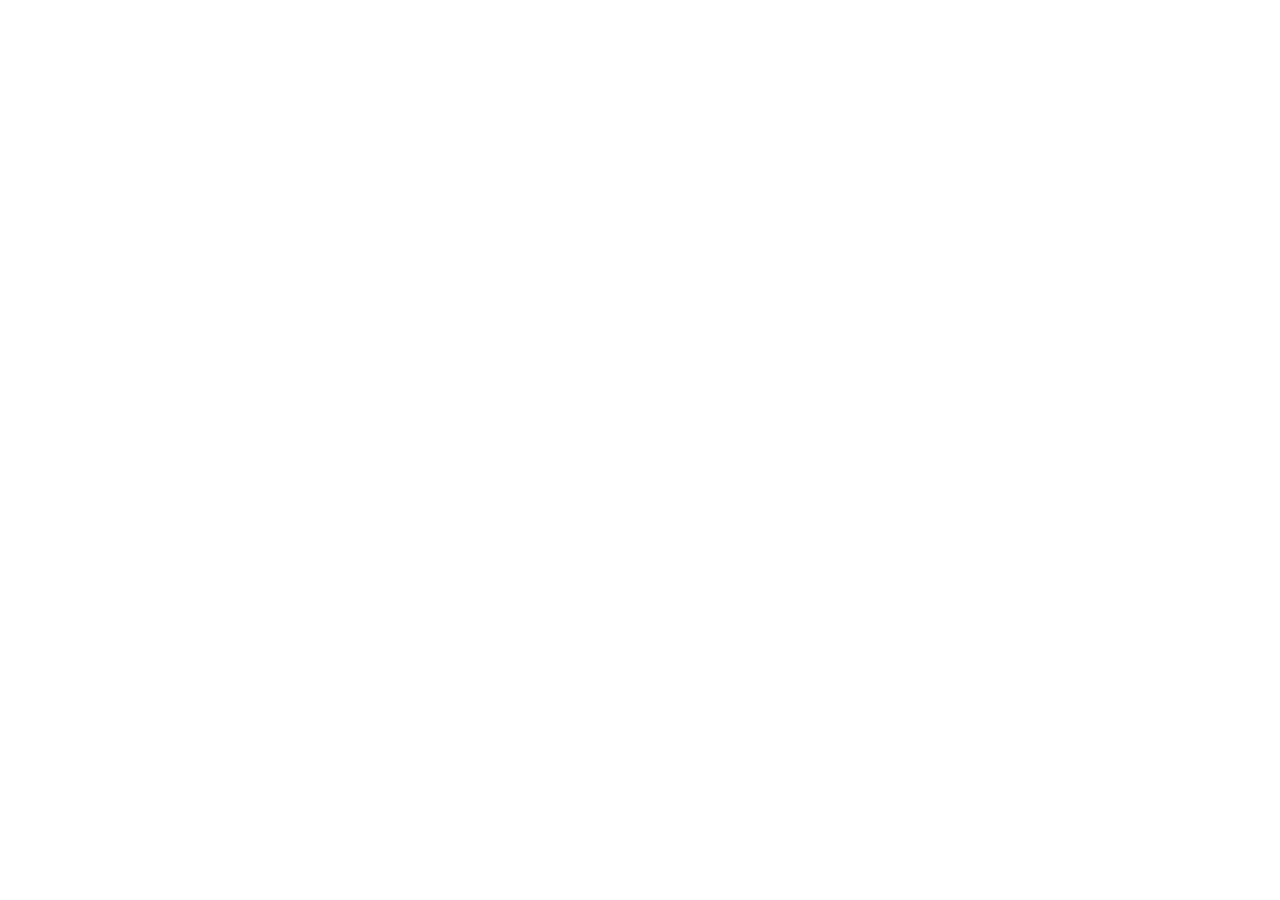
==== Portfolio/HTML/Index.html @ c25e68a5 "sef" ====
<!DOCTYPE html>
<html lang="en">
    <head>
        <meta charset="UTF-8">
        <meta name="viewport" content="width=device-width, initial-scale=1.0">
        <meta http-equiv="X-UA-Compatible" content="ie=edge">
        <link rel="stylesheet" href="https://cdnjs.cloudflare.com/ajax/libs/font-awesome/5.15.3/css/all.min.css" integrity="sha512-iBBXm8fW90+nuLcSKlbmrPcLa0OT92xO1BIsZ+ywDWZCvqsWgccV3gFoRBv0z+8dLJgyAHIhR35VZc2oM/gI1w==" crossorigin="anonymous" />
        <link rel="stylesheet" href="/Portfolio/CSS/style.css" />
        <title></title>
    </head>

    <body>
        <div id="root"></div>
        <script src="/Portfolio/JSX/index.jsx" type="module"></script>
        <script src=""></script>
    </body>
</html>
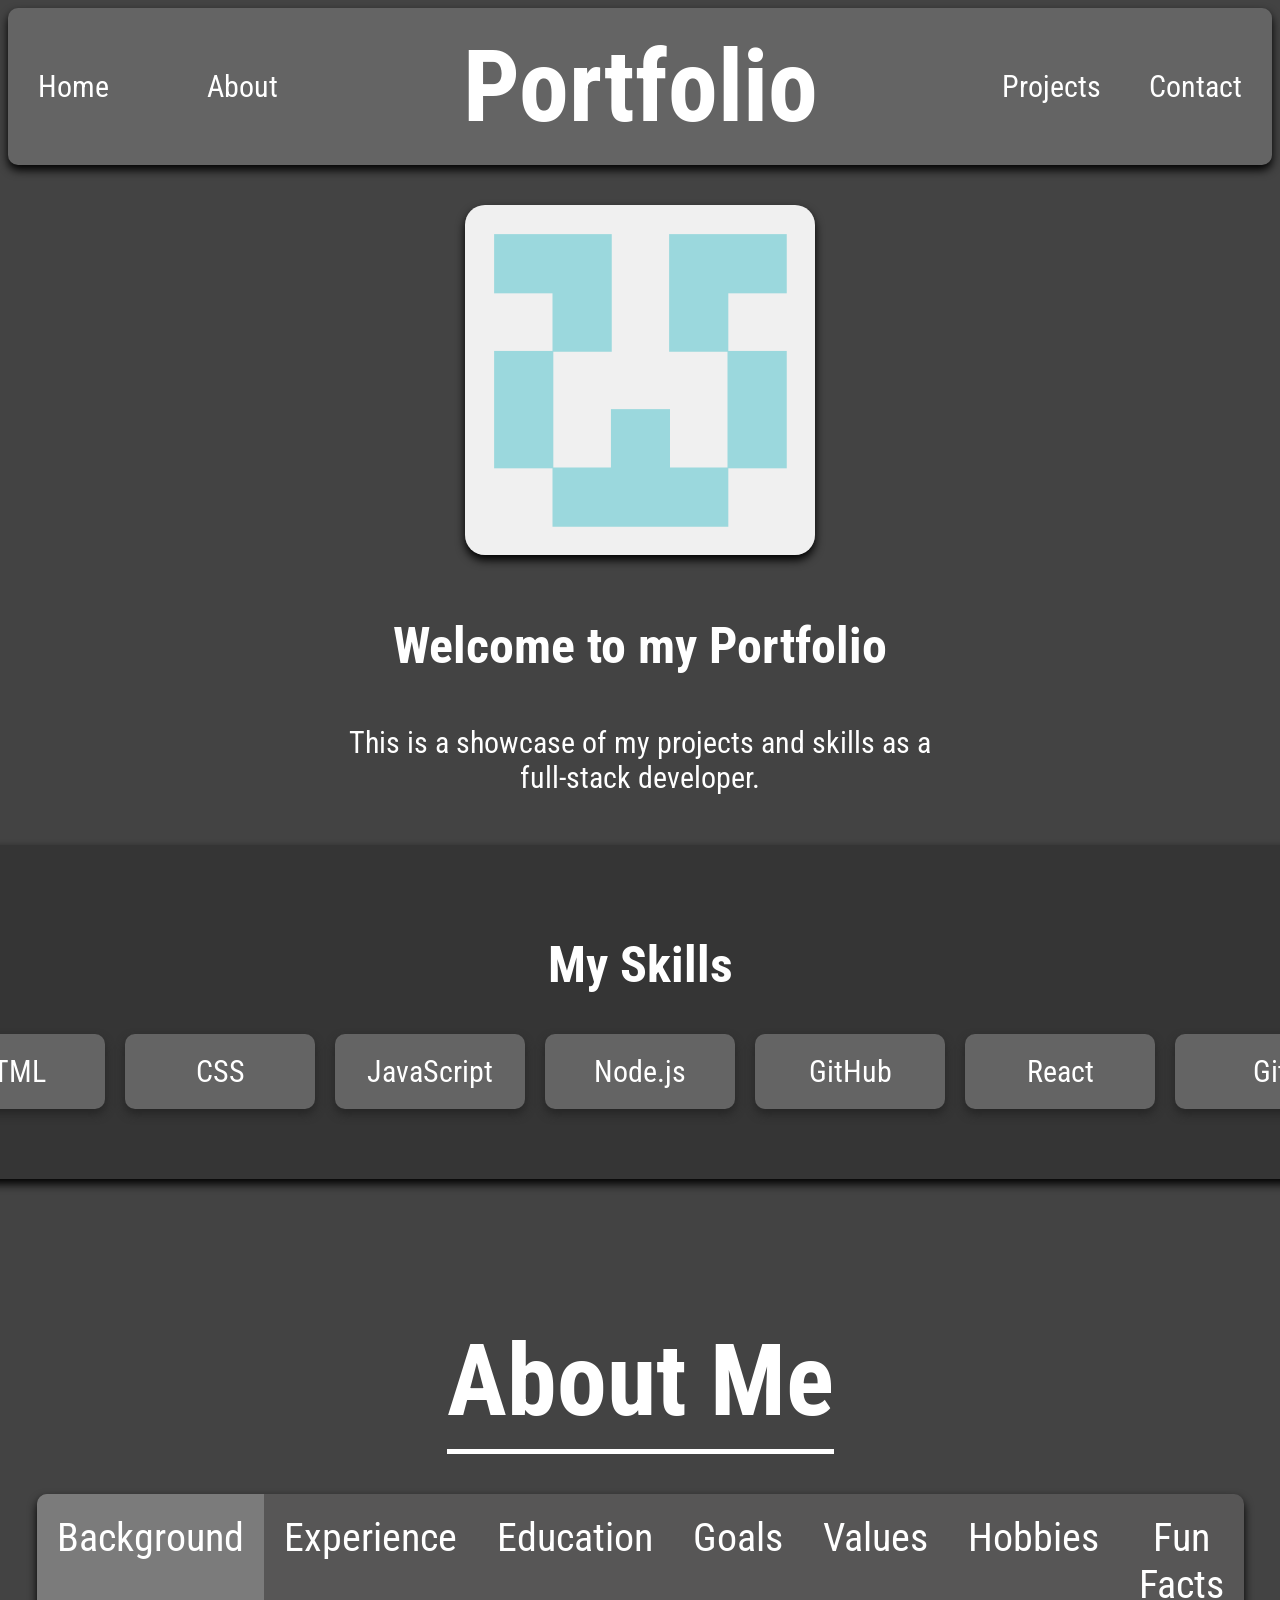
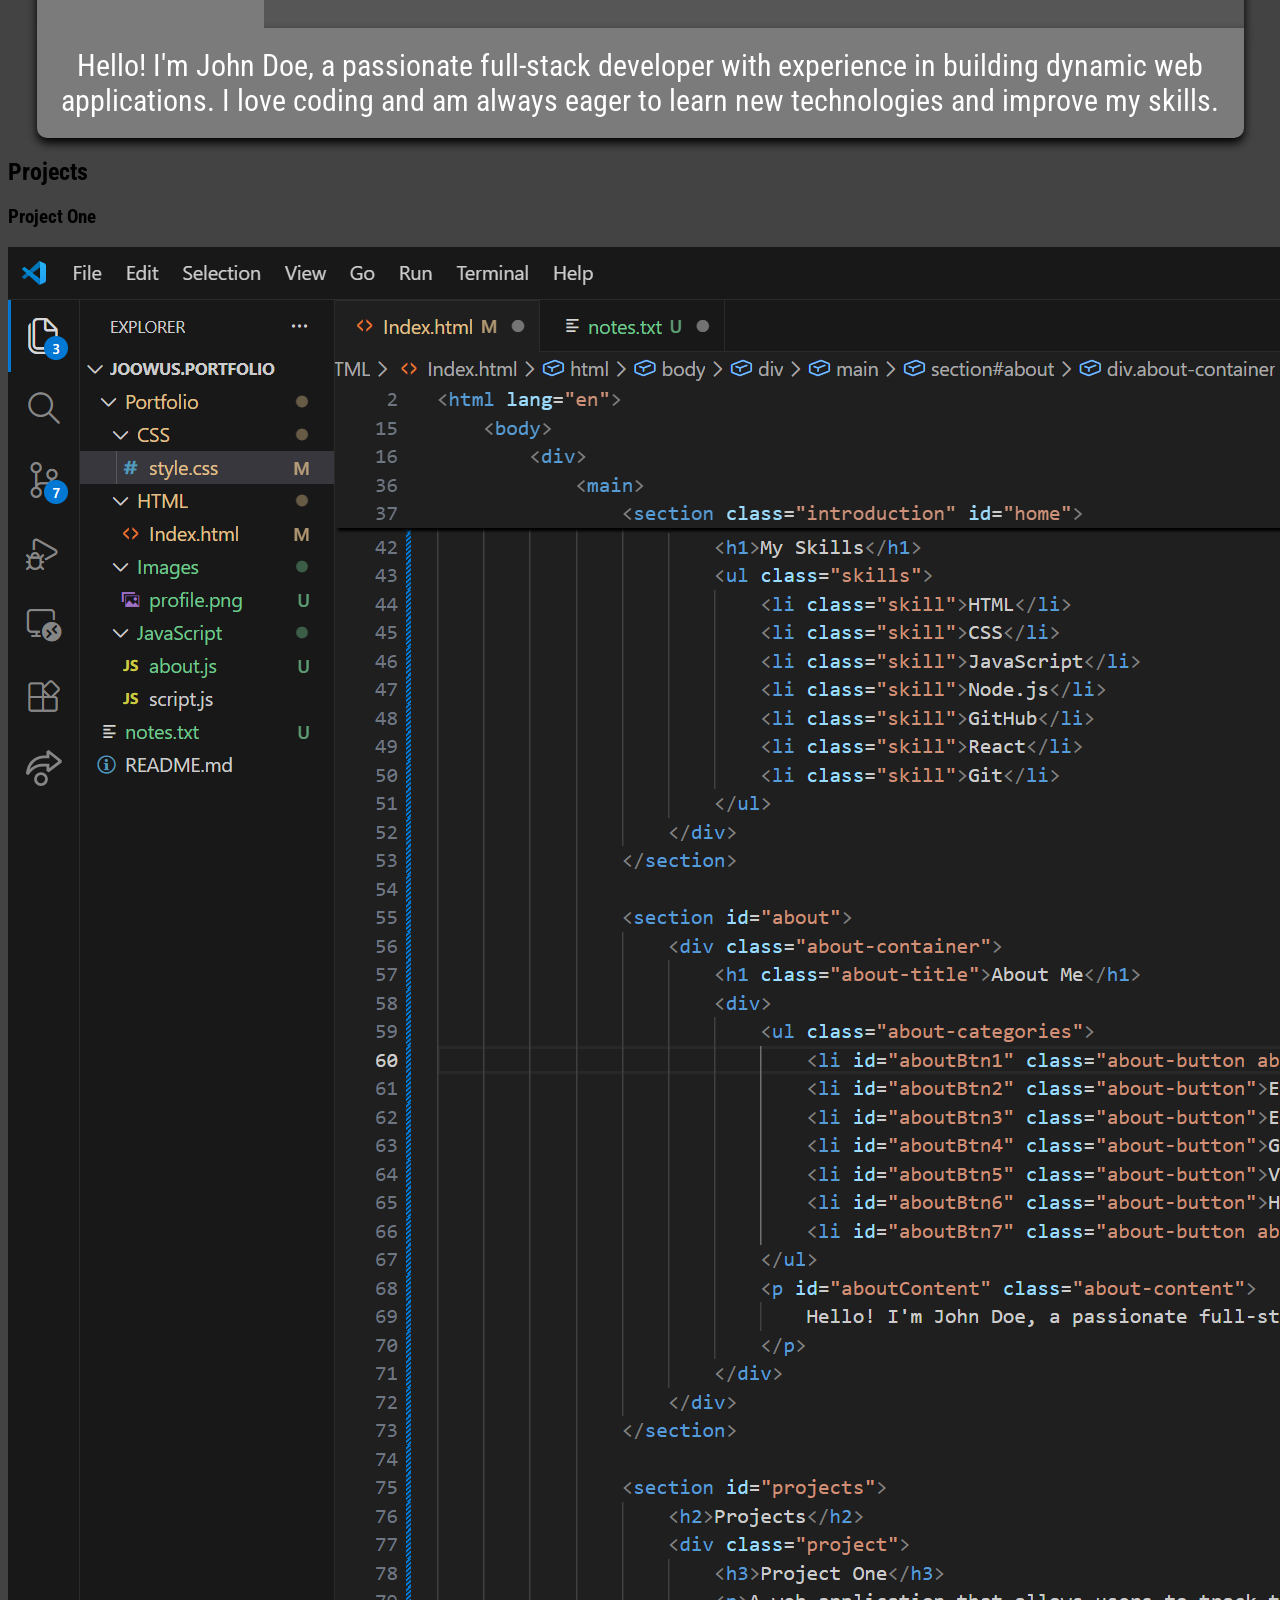
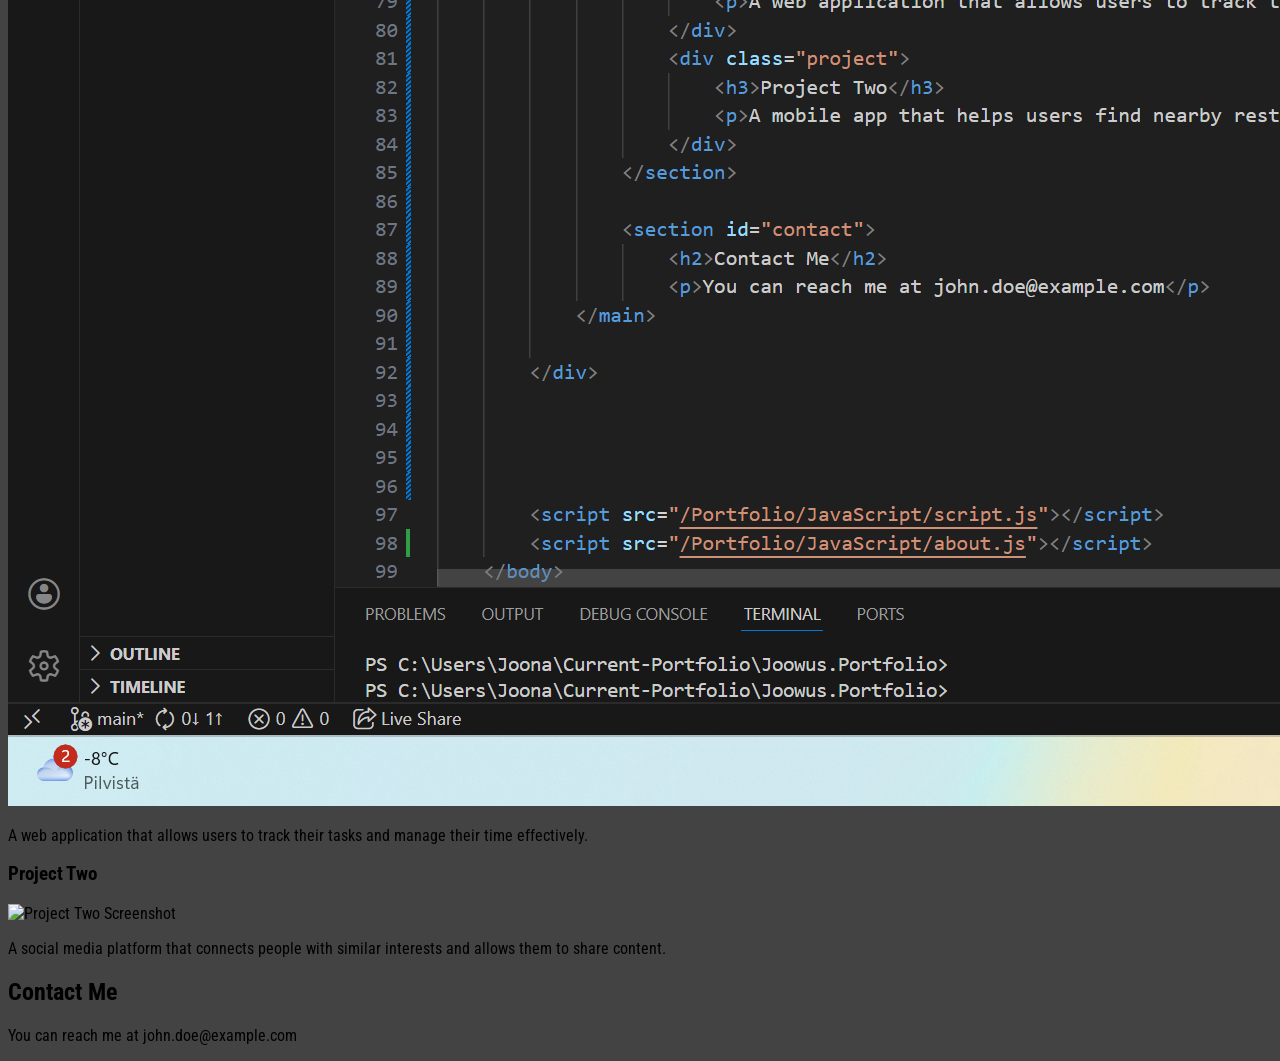
==== commit 6ce77f4e: "sdfsd" ====
--- a/Portfolio/HTML/Index.html
+++ b/Portfolio/HTML/Index.html
@@ -4,14 +4,105 @@
         <meta charset="UTF-8">
         <meta name="viewport" content="width=device-width, initial-scale=1.0">
         <meta http-equiv="X-UA-Compatible" content="ie=edge">
+        <link rel="preconnect" href="https://fonts.googleapis.com">
+        <link rel="preconnect" href="https://fonts.gstatic.com" crossorigin>
+        <link href="https://fonts.googleapis.com/css2?family=Roboto+Condensed:ital,wght@0,100..900;1,100..900&family=Roboto:ital,wght@0,100..900;1,100..900&display=swap" rel="stylesheet">
         <link rel="stylesheet" href="https://cdnjs.cloudflare.com/ajax/libs/font-awesome/5.15.3/css/all.min.css" integrity="sha512-iBBXm8fW90+nuLcSKlbmrPcLa0OT92xO1BIsZ+ywDWZCvqsWgccV3gFoRBv0z+8dLJgyAHIhR35VZc2oM/gI1w==" crossorigin="anonymous" />
         <link rel="stylesheet" href="/Portfolio/CSS/style.css" />
-        <title></title>
+        <title>Portfolio</title>
     </head>
 
     <body>
-        <div id="root"></div>
-        <script src="/Portfolio/JSX/index.jsx" type="module"></script>
-        <script src=""></script>
+        <div>
+
+            <header class="header">
+                <nav class="navLeft">
+                    <ul>
+                        <li class="navButton"><a href="#home">Home</a></li>
+                        <li class="navButton"><a href="#about">About</a></li>
+                    </ul>
+                </nav>
+                <div class="logo">
+                    <h1>Portfolio</h1>
+                </div>
+                <nav class="navRight">
+                    <ul>
+                        <li class="navButton"><a href="#projects">Projects</a></li>
+                        <li class="navButton"><a href="#contact">Contact</a></li>
+                    </ul>
+                </nav>
+            </header>
+
+            <main>
+                <section class="introduction" id="home">
+                    <img src="/Portfolio/Images/profile.png" alt="Profile Picture" class="profile-pic">
+                    <h1>Welcome to my Portfolio</h1>
+                    <p>This is a showcase of my projects and skills as a full-stack developer.</p>
+                    <div class="skills-container">
+                        <h1>My Skills</h1>
+                        <ul class="skills">
+                            <li class="skill">HTML</li>
+                            <li class="skill">CSS</li>
+                            <li class="skill">JavaScript</li>
+                            <li class="skill">Node.js</li>
+                            <li class="skill">GitHub</li>
+                            <li class="skill">React</li>
+                            <li class="skill">Git</li>
+                        </ul>
+                    </div>
+                </section>
+
+                <section id="about">
+                    <div class="about-container">
+                        <h1 class="about-title">About Me</h1>
+                        <div>
+                            <ul class="about-categories">
+                                <li id="aboutBtn1" class="about-button about-button-left about-active">Background</li>
+                                <li id="aboutBtn2" class="about-button">Experience</li>
+                                <li id="aboutBtn3" class="about-button">Education</li>
+                                <li id="aboutBtn4" class="about-button">Goals</li>
+                                <li id="aboutBtn5" class="about-button">Values</li>
+                                <li id="aboutBtn6" class="about-button">Hobbies</li>
+                                <li id="aboutBtn7" class="about-button about-button-right">Fun Facts</li>
+                            </ul>
+                            <p id="aboutContent" class="about-content">
+                                Hello! I'm John Doe, a passionate full-stack developer with experience in building dynamic web applications. I love coding and am always eager to learn new technologies and improve my skills.
+                            </p>
+                        </div>
+                    </div>
+                </section>
+
+                <section id="projects">
+                    <div class="projects-container">
+                        <h2>Projects</h2>
+                        <div class="project">
+                            <h3>Project One</h3>
+                            <div>
+                                <img src="/Portfolio/Images/Test/project1.png" alt="Project One Screenshot" class="project-image">
+                                <p>A web application that allows users to track their tasks and manage their time effectively.</p>
+                            </div>
+                        </div>
+                        <div class="project">
+                            <h3>Project Two</h3>
+                            <div>
+                                <img src="/Portfolio/Images/project2.png" alt="Project Two Screenshot" class="project-image">
+                                 <p>A social media platform that connects people with similar interests and allows them to share content.</p>
+                            </div>
+                        </div>
+                    </div>
+                </section>
+
+                <section id="contact">
+                    <h2>Contact Me</h2>
+                    <p>You can reach me at john.doe@example.com</p>
+            </main>
+
+        </div>
+
+
+
+
+        <script src="/Portfolio/JavaScript/script.js"></script>
+        <script src="/Portfolio/JavaScript/about.js"></script>
     </body>
 </html>
--- a/Portfolio/CSS/style.css
+++ b/Portfolio/CSS/style.css
@@ -0,0 +1,194 @@
+body{
+    font-family: "Roboto Condensed", sans-serif;
+    background-color: rgb(67, 67, 67);
+}
+
+/**header**/
+
+.header{
+    display: flex;
+    justify-content: space-between;
+    align-items: center;
+    background-color: #646464;
+    color: white;
+    border-radius: 10px;
+    box-shadow: 0px 5px 10px #000000;
+}
+
+.navLeft, .navRight{
+    width: 300px;
+}
+
+.navLeft ul, .navRight ul{
+    list-style: none;
+    display: flex;
+    justify-content: space-between;
+    align-items: center;
+    gap: 20px;
+    margin: 10px;
+    padding: 10px;
+}
+
+.navButton a{
+    color: white;
+    text-decoration: none;
+    padding: 10px;
+    border-radius: 5px;
+    transition: background-color 0.3s ease;
+    font-size: 30px;
+}
+
+.navButton a:hover{
+    background-color: #888888;
+}
+
+.logo{
+    display: flex;
+    flex-direction: column;
+    align-items: center;
+    justify-content: center;
+    color: white;
+}
+
+.logo h1{
+    margin: 20px;
+    font-size: 100px;
+}
+
+/**home**/
+
+.introduction{
+    display: flex;
+    flex-direction: column;
+    align-items: center;
+    margin: 20px;
+    padding: 20px;
+    color: white;
+    border-radius: 10px;
+    font-size: 30px;
+}
+
+.profile-pic{
+    width: 350px;
+    height: 350px;
+    border-radius: 20px;
+    margin-bottom: 20px;
+    box-shadow: 0px 5px 10px #000000;
+}
+
+.introduction h1{
+    font-size: 50px;
+    margin-bottom: 20px;
+}
+
+.introduction p{
+    max-width: 600px;
+    text-align: center;
+}
+
+.skills-container{
+    display: flex;
+    flex-direction: column;
+    align-items: center;
+    margin: 20px;
+    padding: 50px;
+    border-radius: 20px;
+    background-color: rgb(53, 53, 53);
+    box-shadow: 0px 5px 10px #000000;
+}
+
+.skills{
+    display: flex;
+    justify-content: center;
+    gap: 20px;
+    margin: 20px;
+    padding: 0;
+    list-style: none;
+}
+
+.skill{
+    background-color: #646464;
+    padding: 20px;
+    border-radius: 10px;
+    width: 150px;
+    text-align: center;
+    transition: transform 0.3s ease;
+    box-shadow: 0px 5px 10px #252525;
+}
+
+.skill:hover{
+    background-color: #7d7d7d;
+    transform: translateY(-10px);
+}
+
+/**about**/
+
+.about-container{
+    display: flex;
+    flex-direction: column;
+    align-items: center;
+    margin: 20px 60px;
+    padding: 0px;
+    color: white;
+    border-radius: 10px;
+    font-size: 30px;
+}
+
+.about-title{
+    font-size: 100px;
+    margin-bottom: 40px;
+    border-bottom: 5px solid white;
+    padding-bottom: 10px;
+}
+
+.about-categories{
+    font-size: 40px;
+    list-style: none;
+    display: grid;
+    grid-template-columns: repeat(7, 1fr);
+    text-align: center;
+    margin: 0;
+    padding: 0;
+    background-color: rgb(87, 86, 86);
+    border-radius: 10px 10px 0 0;
+    box-shadow: 0px 5px 10px #000000;
+}
+
+.about-button{
+    cursor: pointer;
+    padding: 20px;
+    transition: background-color 0.3s ease;
+}
+
+.about-button-left{
+    border-radius: 10px 0 0 0;
+}
+
+.about-button-right{
+    border-radius: 0 10px 0 0;
+}
+
+.about-button:hover{
+    background-color: rgb(123, 123, 123);
+}
+
+.about-active{
+    background-color: rgb(123, 123, 123);
+}
+
+.about-content{
+    text-align: center;
+    font-size: 30px;
+    background-color: rgb(123, 123, 123);
+    padding: 20px;
+    margin: 0;
+    border-radius: 0 0 10px 10px;
+    box-shadow: 0px 5px 10px #000000;
+}
+
+/**projects**/
+
+
+
+
+
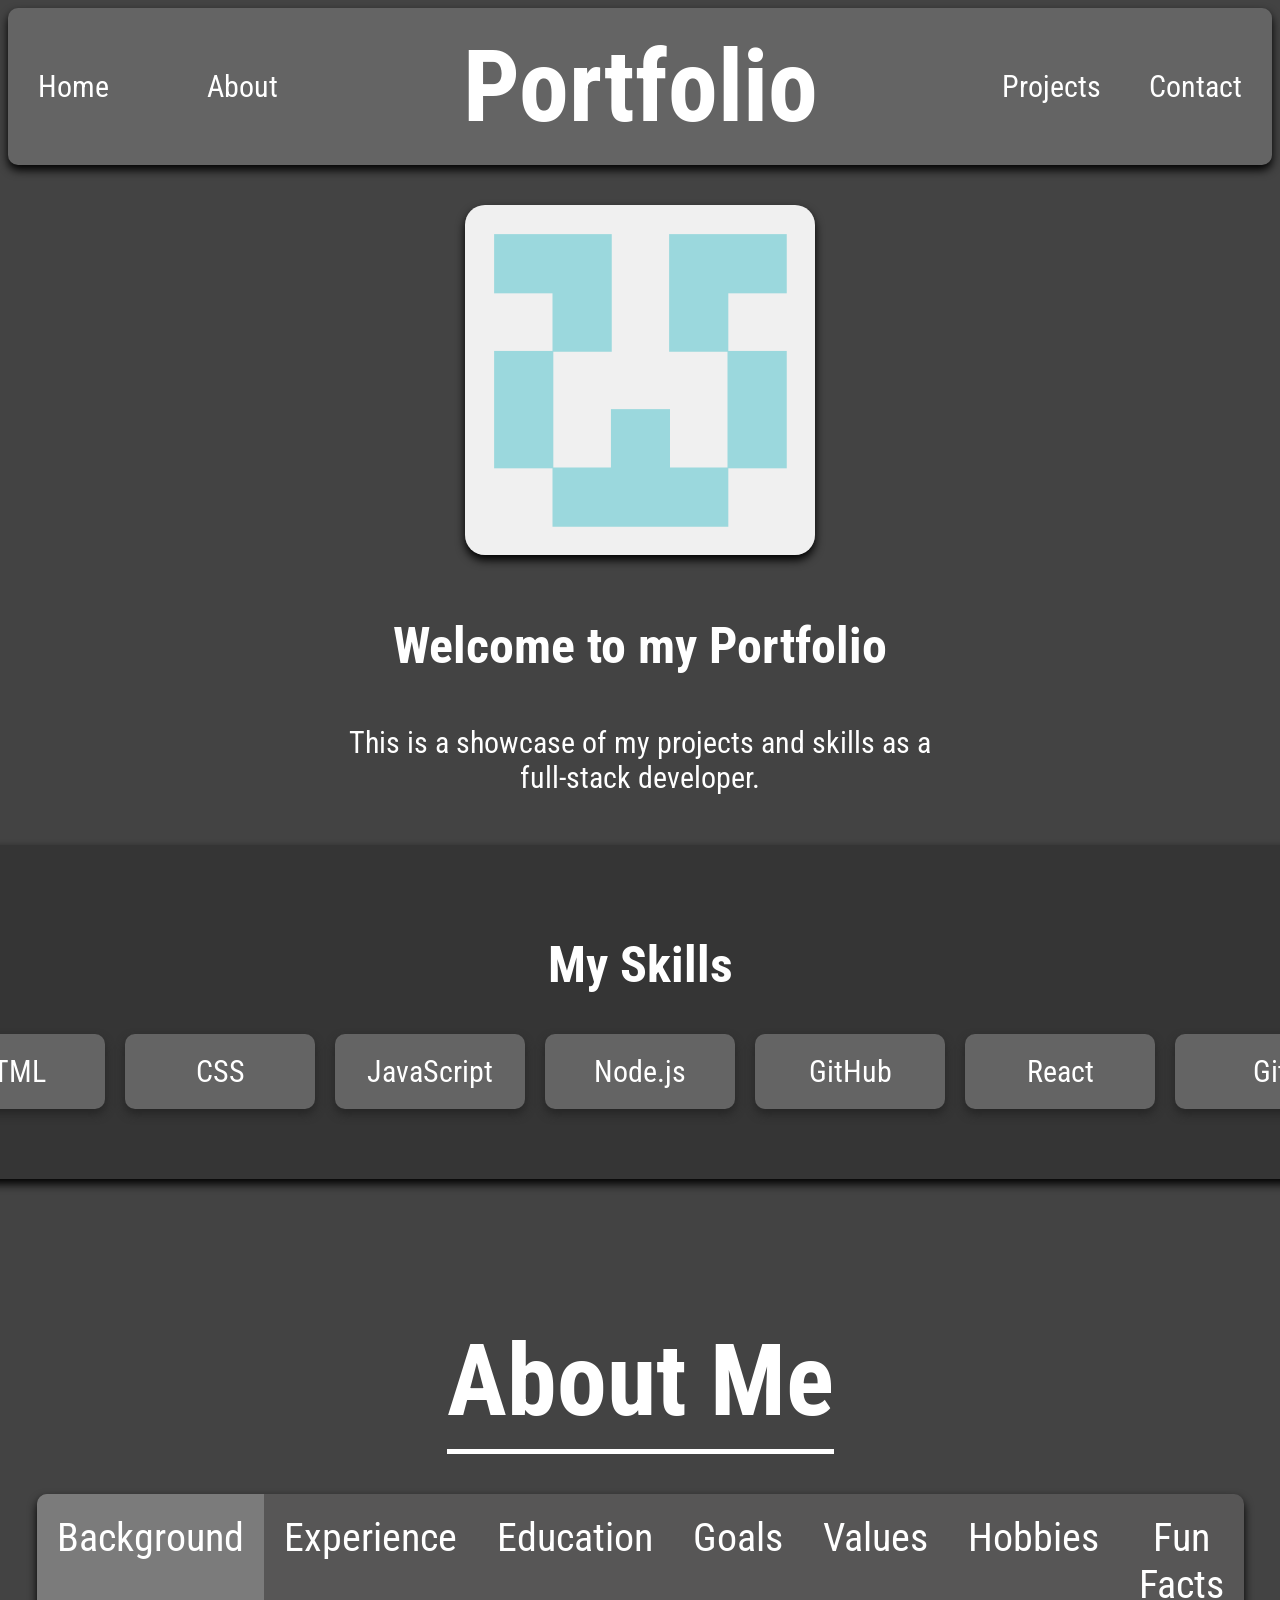
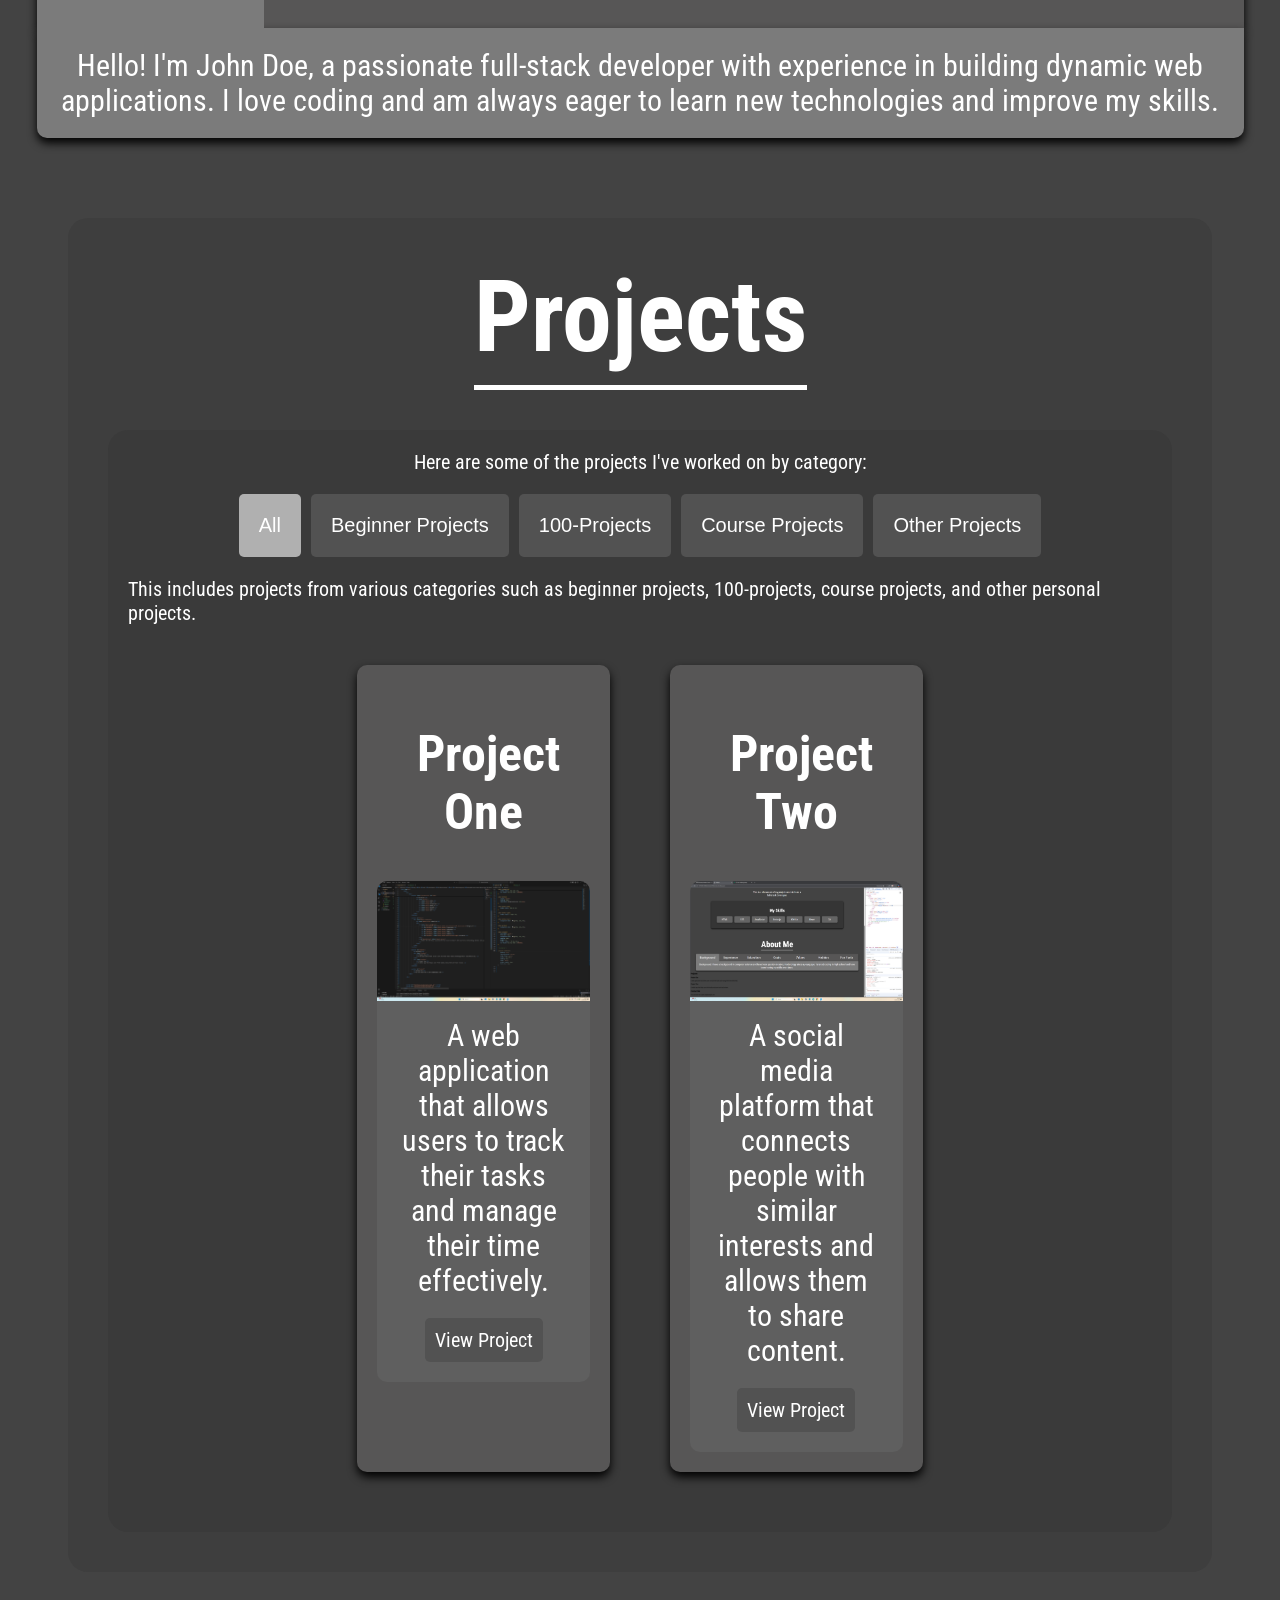
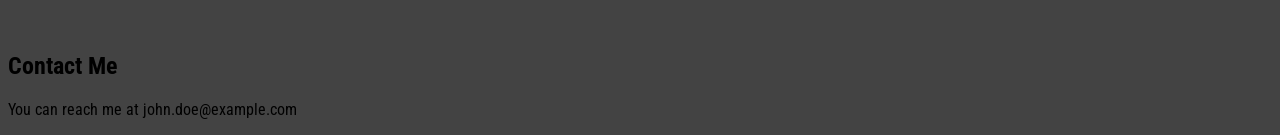
==== commit aea78789: "asdads" ====
--- a/Portfolio/HTML/Index.html
+++ b/Portfolio/HTML/Index.html
@@ -74,21 +74,52 @@
 
                 <section id="projects">
                     <div class="projects-container">
-                        <h2>Projects</h2>
-                        <div class="project">
-                            <h3>Project One</h3>
-                            <div>
-                                <img src="/Portfolio/Images/Test/project1.png" alt="Project One Screenshot" class="project-image">
-                                <p>A web application that allows users to track their tasks and manage their time effectively.</p>
+
+                        <h2 class="projects-title">Projects</h2>
+
+                        <div class="projects-content">
+
+                            <p class="projects-intro">
+                                Here are some of the projects I've worked on by category:
+                            </p>
+                            <div class="project-categories">
+                                <button class="project-category-button project-category-active" data-category="all">All</button>
+                                <button class="project-category-button" data-category="beginner">Beginner Projects</button>
+                                <button class="project-category-button" data-category="100-projects">100-Projects</button>
+                                <button class="project-category-button" data-category="course-projects">Course Projects</button>
+                                <button class="project-category-button" data-category="other">Other Projects</button>
                             </div>
+                            <p class="project-category-explanation">
+                                This includes projects from various categories such as beginner projects, 100-projects, course projects, and other personal projects.
+                            </p>
+
+                            <div class="projects-grid">
+
+                                <div class="project-card">
+                                    <h3 class="project-title">Project One</h3>
+                                    <div>
+                                        <img src="/Portfolio/Images/Test/project1.png" alt="Project One Screenshot" class="project-image">
+                                        <div class="project-desc-container">
+                                            <p class="project-description">A web application that allows users to track their tasks and manage their time effectively.</p>
+                                            <a class="project-link" href="/Portfolio/Projects/Project1.html">View Project</a>
+                                        </div>
+                                    </div>
+                                </div>
+
+                                <div class="project-card">
+                                    <h3 class="project-title">Project Two</h3>
+                                    <div>
+                                        <img src="/Portfolio/Images/Test/project2.png" alt="Project Two Screenshot" class="project-image">
+                                        <div class="project-desc-container closed">
+                                            <p class="project-description">A social media platform that connects people with similar interests and allows them to share content.</p>
+                                            <a class="project-link" href="/Portfolio/Projects/Project2.html">View Project</a>
+                                        </div>
+                                    </div>
+                                </div>
+                            </div>
+
                         </div>
-                        <div class="project">
-                            <h3>Project Two</h3>
-                            <div>
-                                <img src="/Portfolio/Images/project2.png" alt="Project Two Screenshot" class="project-image">
-                                 <p>A social media platform that connects people with similar interests and allows them to share content.</p>
-                            </div>
-                        </div>
+
                     </div>
                 </section>
 
@@ -104,5 +135,6 @@
 
         <script src="/Portfolio/JavaScript/script.js"></script>
         <script src="/Portfolio/JavaScript/about.js"></script>
+        <script src="/Portfolio/JavaScript/projects/all.js"></script>
     </body>
 </html>
--- a/Portfolio/CSS/style.css
+++ b/Portfolio/CSS/style.css
@@ -188,7 +188,133 @@
 
 /**projects**/
 
-
-
-
-
+.projects-container{
+    display: flex;
+    flex-direction: column;
+    align-items: center;
+    margin: 20px 60px;
+    padding: 0px;
+    color: white;
+    border-radius: 20px;
+    font-size: 30px;
+    background-color: rgb(62, 62, 62);
+    margin-top: 80px;
+    margin-bottom: 80px;
+}
+
+.projects-title{
+    font-size: 100px;
+    margin: 40px;
+    border-bottom: 5px solid white;
+    padding-bottom: 10px;
+}
+
+.projects-content{
+    display: flex;
+    flex-direction: column;
+    align-items: center;
+    background-color: rgb(58, 58, 58);
+    margin: 0 40px;
+    border-radius: 20px;
+    margin-bottom: 40px;
+}
+
+.projects-intro{
+    font-size: 20px;
+    margin: 20px;
+}
+
+.project-categories{
+    display: flex;
+    justify-content: center;
+    gap: 10px;
+}
+
+.project-category-button{
+    padding: 20px;
+    font-size: 20px;
+    border-radius: 5px;
+    background-color: #525252;
+    color: white;
+    border: none;
+    cursor: pointer;
+    transition: background-color 0.3s ease;
+}
+
+.project-category-button:hover{
+    background-color: #7d7d7d;
+}
+
+.project-category-active{
+    background-color: #b0b0b0;
+}
+
+.project-category-explanation{
+    font-size: 20px;
+    margin: 20px;
+}
+
+.projects-grid{
+    display: flex;
+    justify-content: center;
+    gap: 20px;
+    flex-wrap: wrap;
+    margin-bottom: 40px;
+}
+
+.project-card{
+    background-color: rgb(87, 86, 86);
+    border-radius: 10px;
+    padding: 20px;
+    margin: 20px;
+    width: 20%;
+    box-shadow: 0px 5px 10px #000000;
+    transition: transform 0.3s ease;
+    text-align: center;
+}
+
+.project-title{
+    font-size: 50px;
+    margin: 40px;
+}
+
+.project-image{
+    width: 100%;
+    border-radius: 10px 10px 0 0;
+}
+
+.project-desc-container{
+    display: flex;
+    flex-direction: column;
+    align-items: center;
+    background-color: rgb(95, 95, 95);
+    margin-top: -10px;
+    border-radius: 0 0 10px 10px;
+}
+
+.project-description{
+    font-size: 30px;
+    margin: 20px;
+}
+
+.project-link{
+    color: white;
+    text-decoration: none;
+    padding: 10px;
+    border-radius: 5px;
+    background-color: #525252;
+    transition: background-color 0.3s ease;
+    margin-bottom: 20px;
+    font-size: 20px;
+}
+
+.project-link:hover{
+    background-color: #7d7d7d;
+}
+
+
+
+
+
+
+
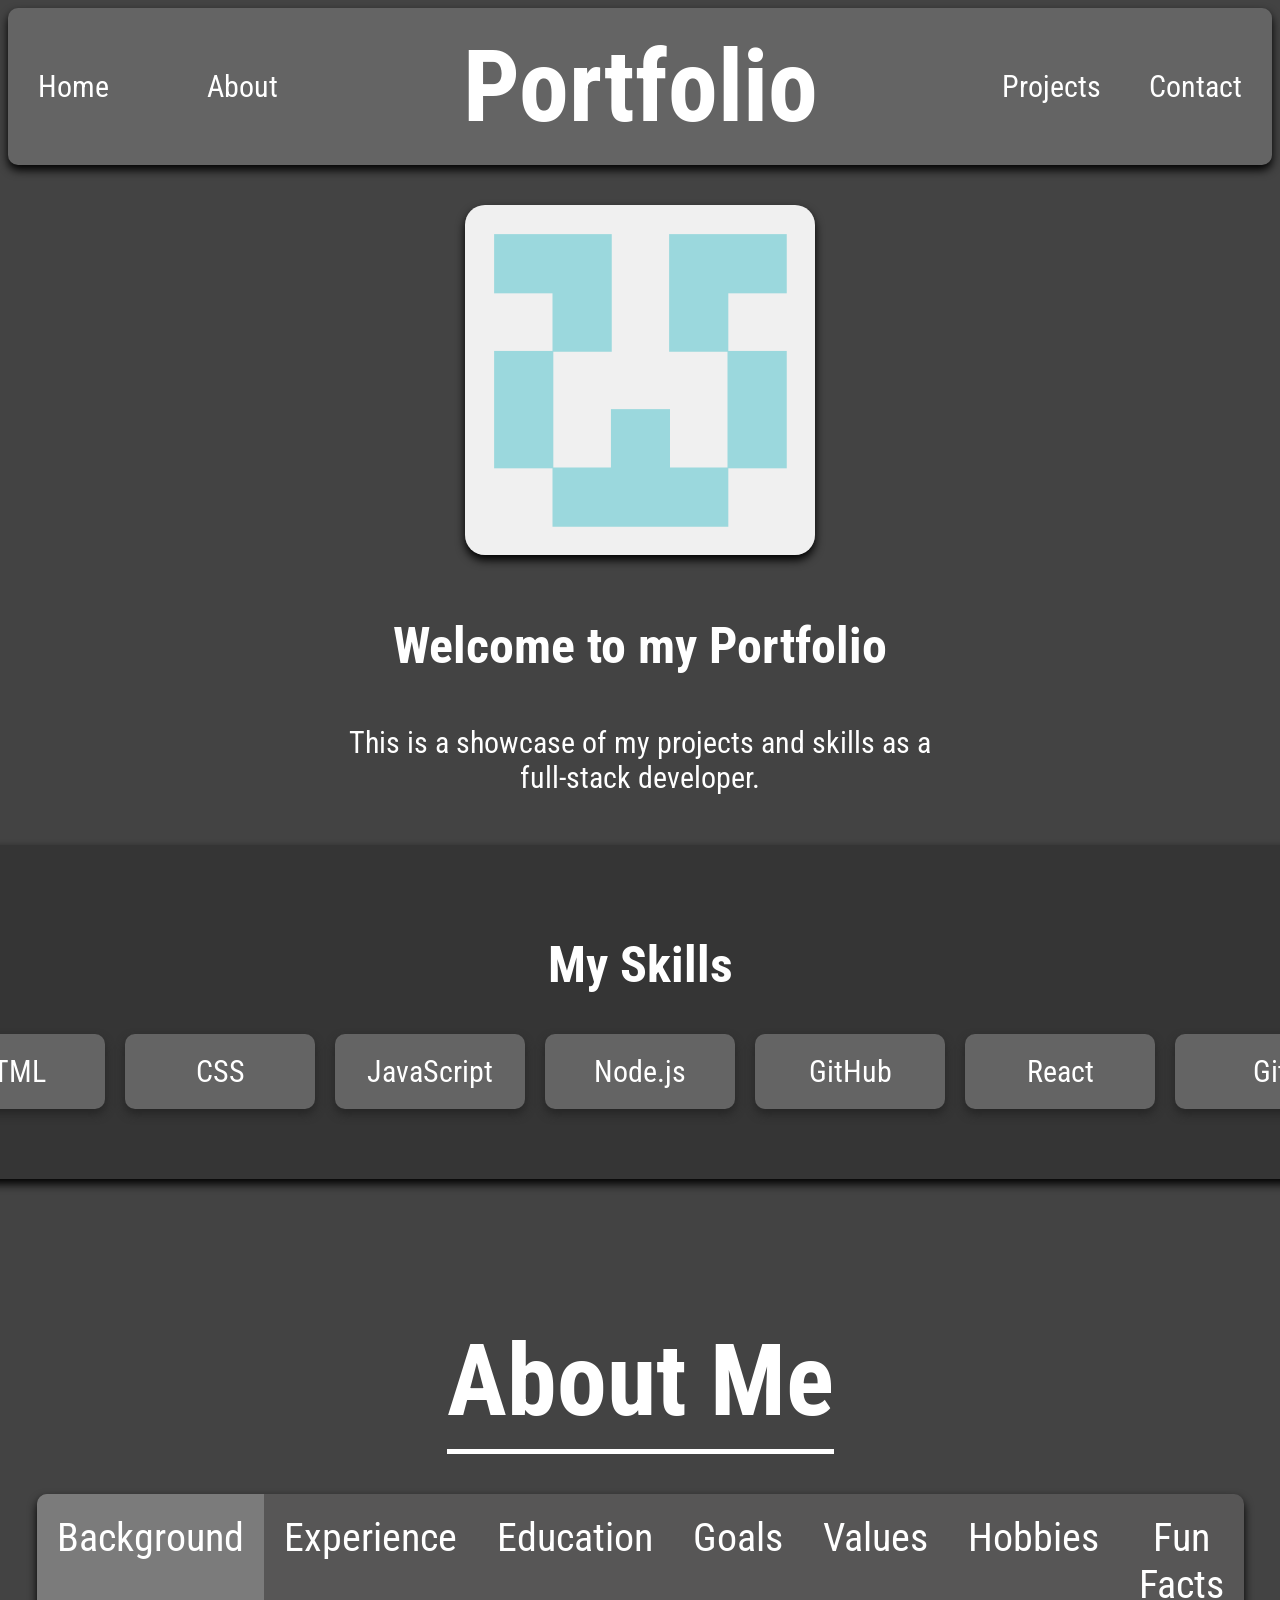
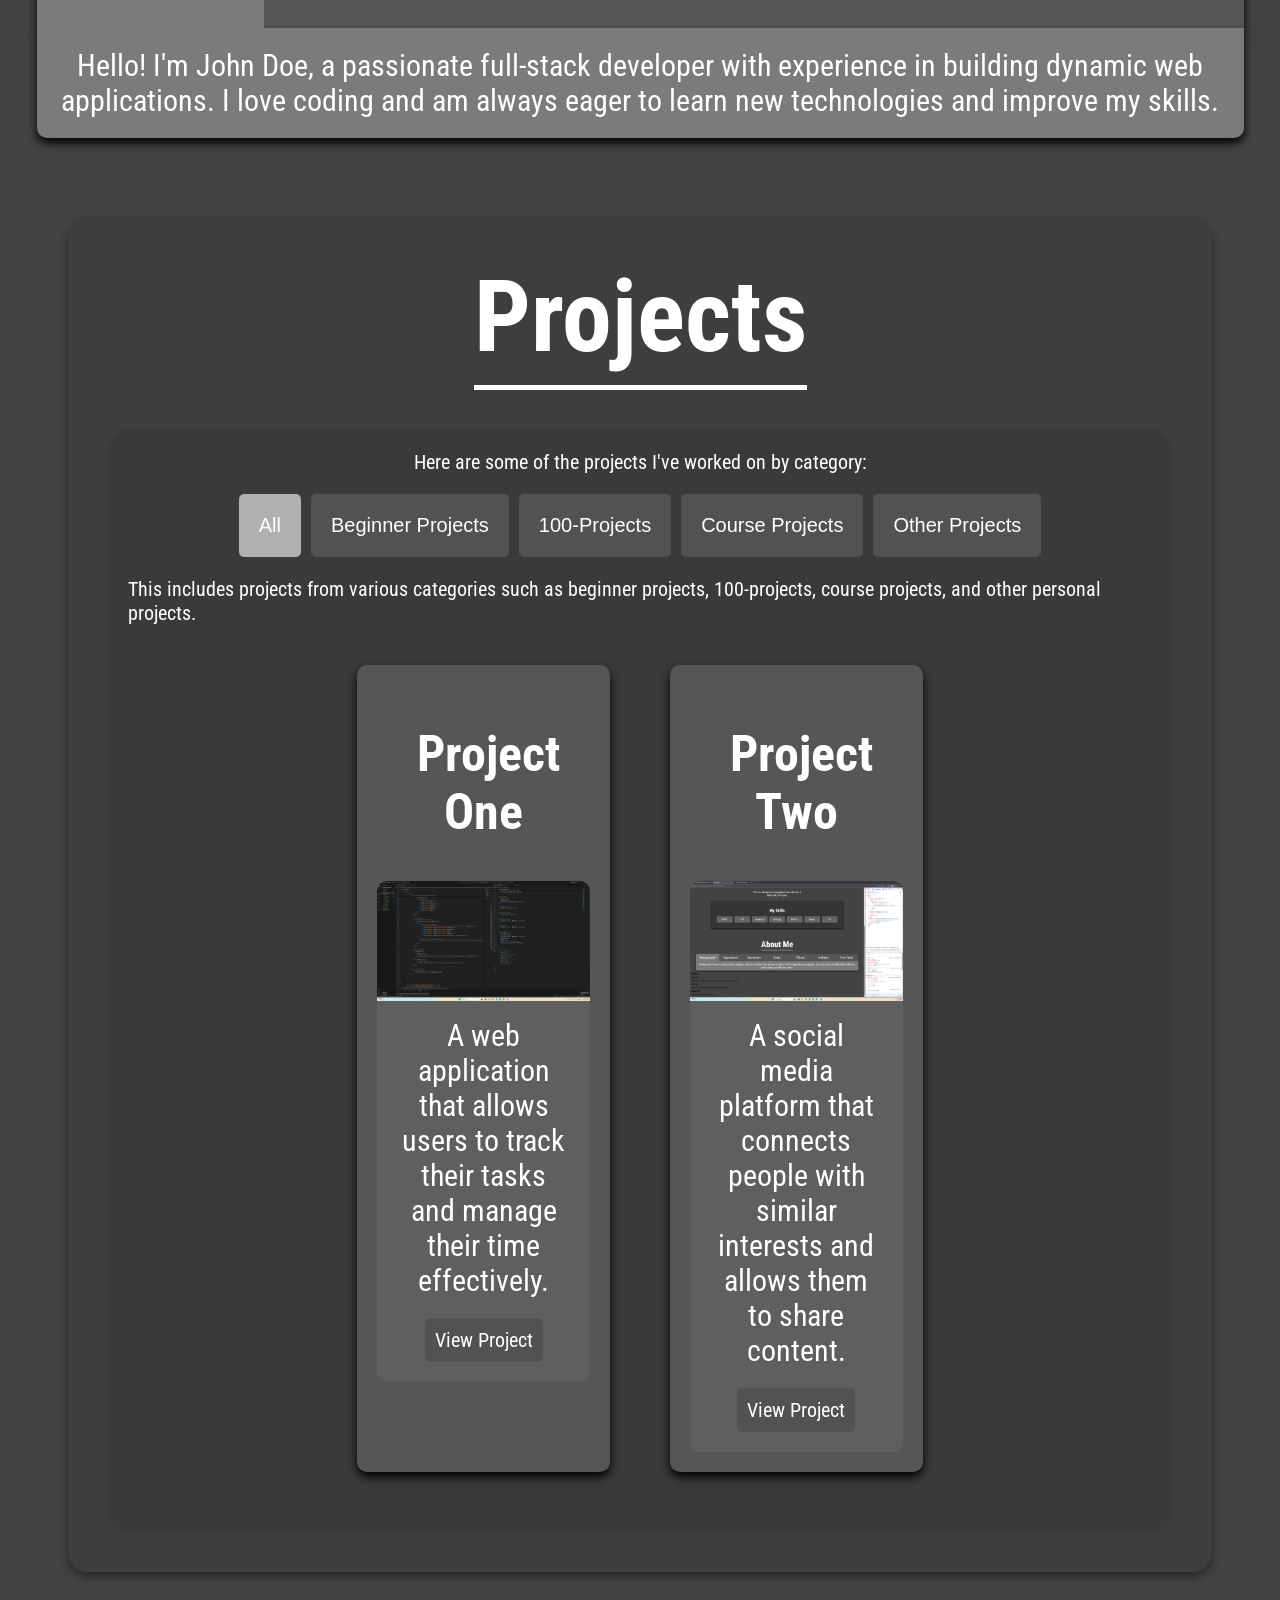
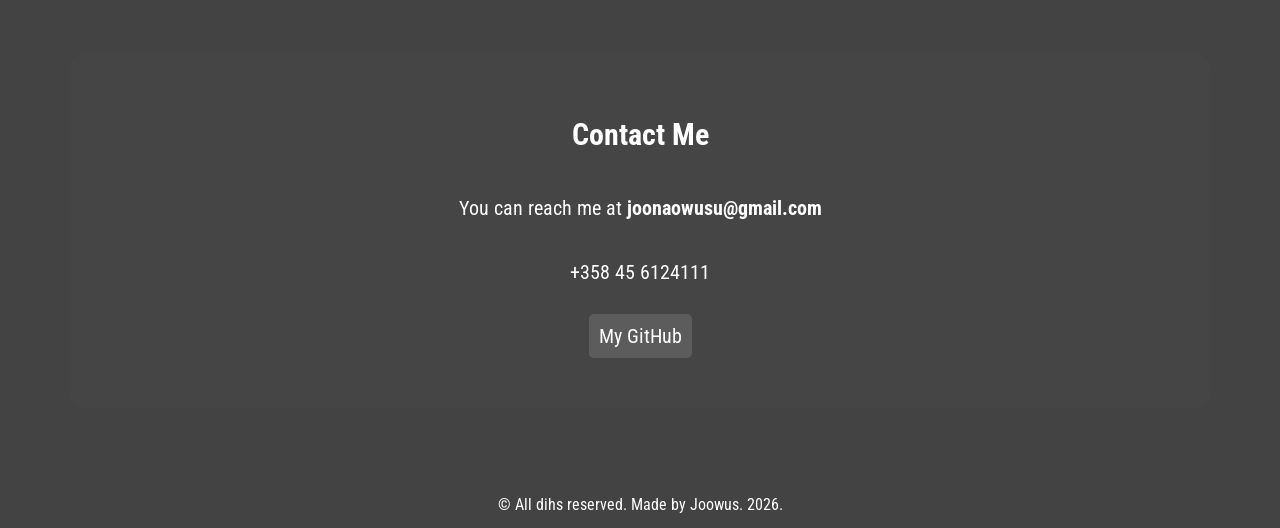
==== commit eaf73418: "sfse" ====
--- a/Portfolio/HTML/Index.html
+++ b/Portfolio/HTML/Index.html
@@ -123,9 +123,20 @@
                     </div>
                 </section>
 
-                <section id="contact">
+                <section class="contact-section" id="contact">
                     <h2>Contact Me</h2>
-                    <p>You can reach me at john.doe@example.com</p>
+                    <p>You can reach me at <strong>joonaowusu@gmail.com</strong></p>
+                    <p>+358 45 6124111</p>
+                    <p>
+                        <a class="contact-link" href="https://github.com/Joowus" target="_blank">My GitHub</a>
+                    </p>
+                </section>
+
+                <footer>
+                    </p>
+                        &copy; All dihs reserved. Made by Joowus. 2026.
+                    </p>
+                </footer>
             </main>
 
         </div>
--- a/Portfolio/CSS/style.css
+++ b/Portfolio/CSS/style.css
@@ -200,6 +200,7 @@
     background-color: rgb(62, 62, 62);
     margin-top: 80px;
     margin-bottom: 80px;
+    box-shadow: 0px 5px 10px #272727;
 }
 
 .projects-title{
@@ -312,9 +313,49 @@
     background-color: #7d7d7d;
 }
 
-
-
-
-
-
-
+/**contacts**/
+
+.contact-section{
+    display: flex;
+    flex-direction: column;
+    align-items: center;
+    margin: 20px 60px;
+    padding: 0px;
+    color: white;
+    border-radius: 20px;
+    font-size: 20px;
+    margin-top: 80px;
+    margin-bottom: 80px;
+    background-color: rgb(69, 69, 69);
+    padding: 40px;
+}
+
+.contact-link{
+    color: white;
+    text-decoration: none;
+    padding: 10px;
+    border-radius: 5px;
+    background-color: #5c5c5c;
+    transition: background-color 0.3s ease;
+    margin: 20px;
+}
+
+.contact-link:hover{
+    background-color: #7d7d7d;
+}
+
+/**footer**/
+
+footer{
+    display: flex;
+    justify-content: center;
+    align-items: center;
+    color: white;
+}
+
+
+
+
+
+
+
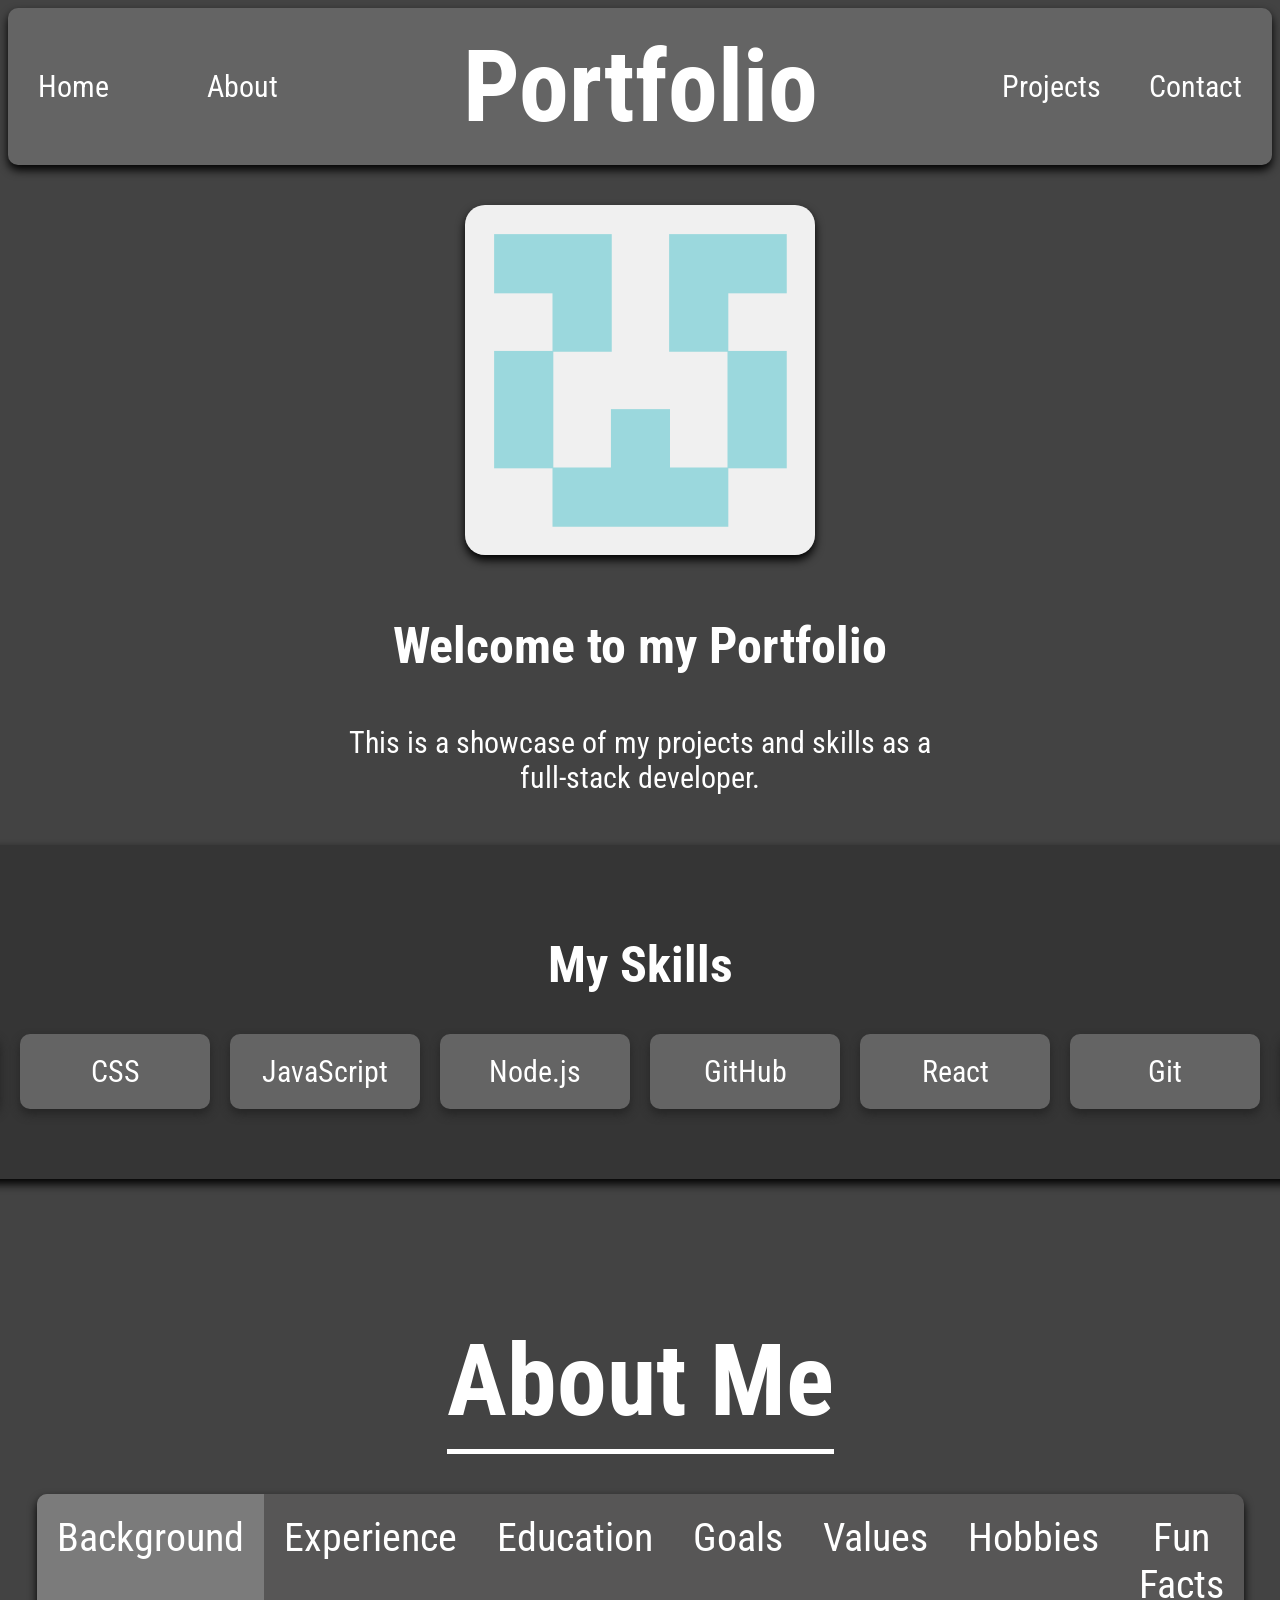
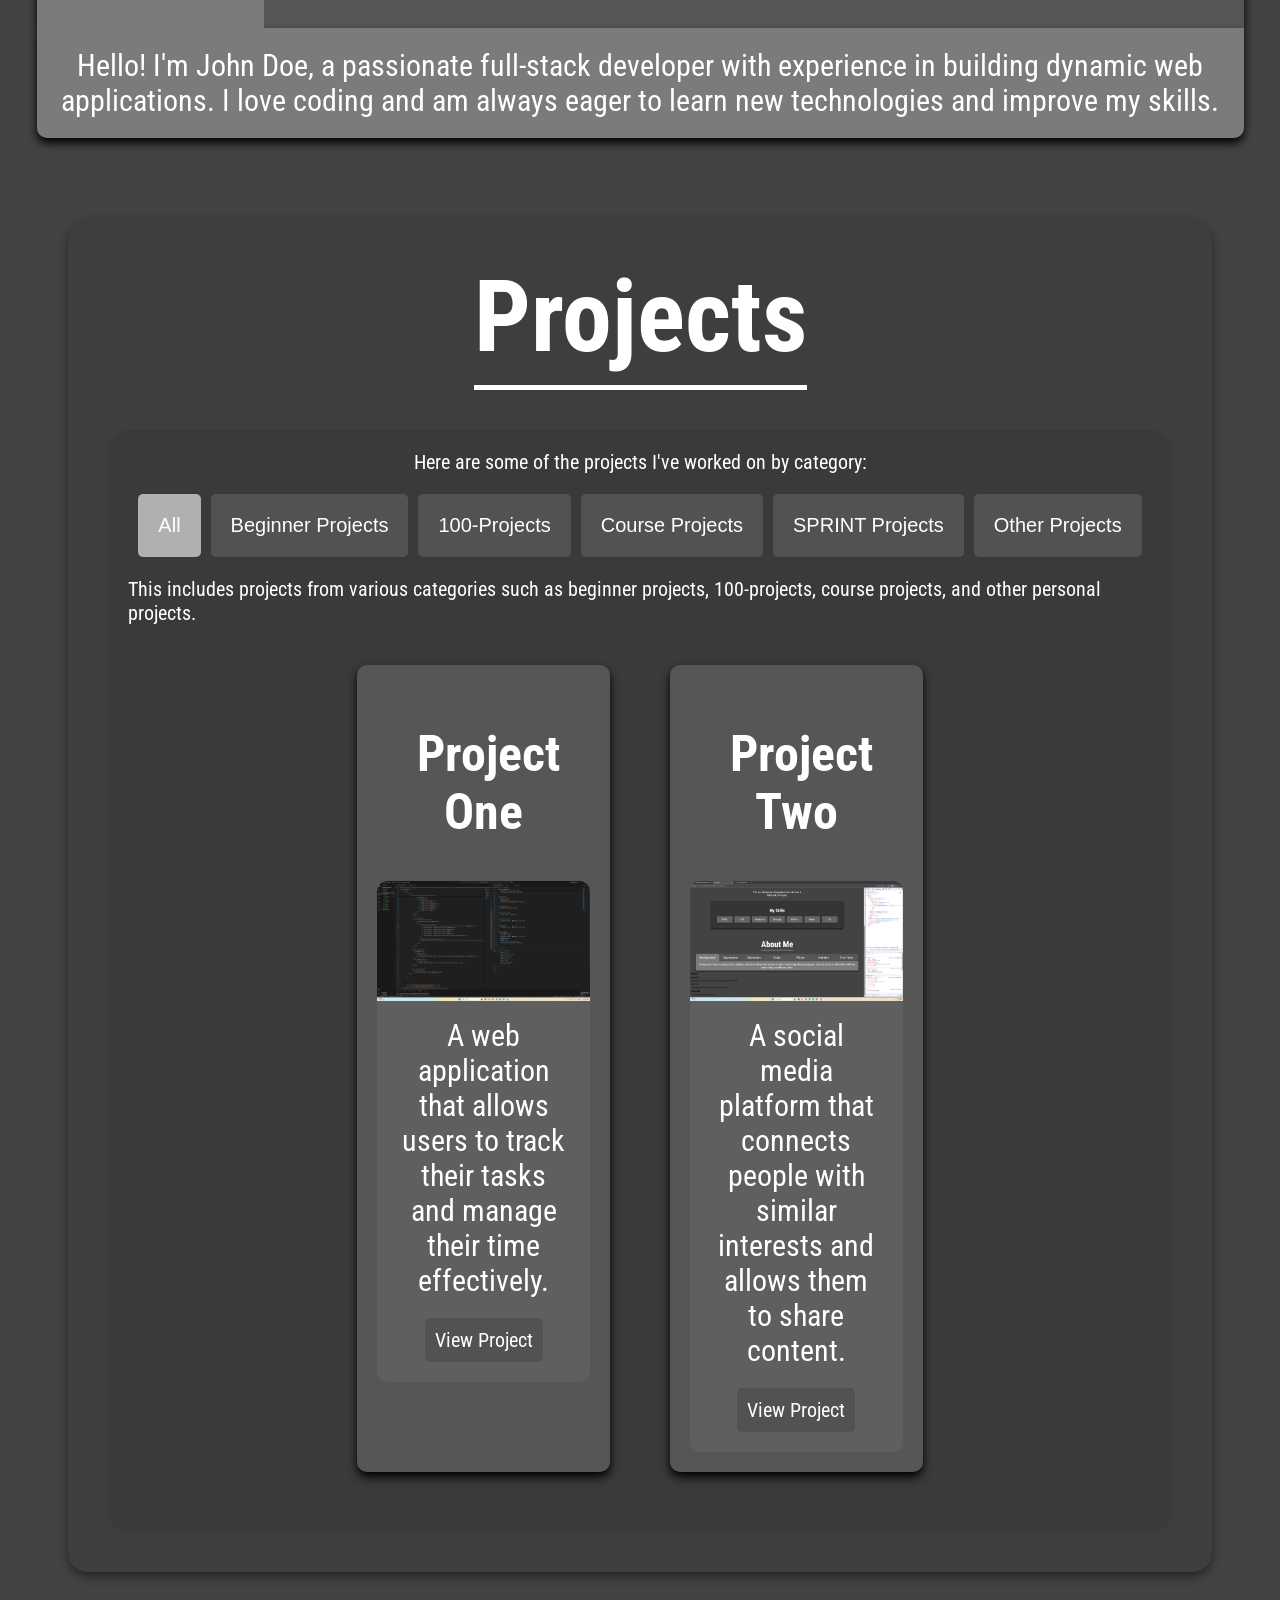
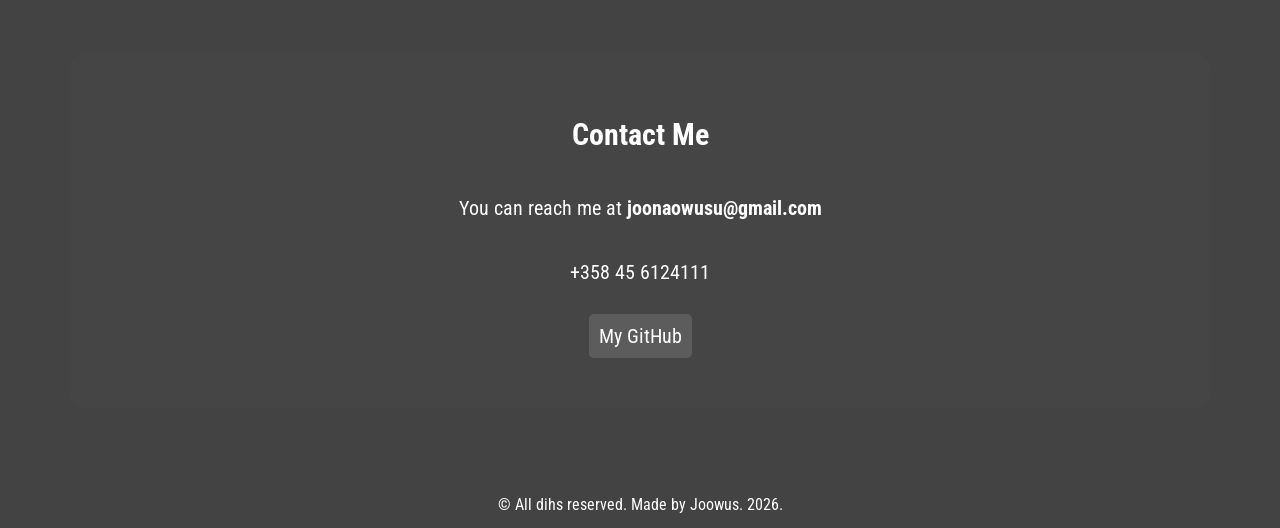
==== commit c1496ec3: "fwefw" ====
--- a/Portfolio/HTML/Index.html
+++ b/Portfolio/HTML/Index.html
@@ -48,6 +48,7 @@
                             <li class="skill">GitHub</li>
                             <li class="skill">React</li>
                             <li class="skill">Git</li>
+                            <li class="skill">GO</li>
                         </ul>
                     </div>
                 </section>
@@ -87,13 +88,14 @@
                                 <button class="project-category-button" data-category="beginner">Beginner Projects</button>
                                 <button class="project-category-button" data-category="100-projects">100-Projects</button>
                                 <button class="project-category-button" data-category="course-projects">Course Projects</button>
+                                <button class="project-category-button" data-category="SPRINT-projects">SPRINT Projects</button>
                                 <button class="project-category-button" data-category="other">Other Projects</button>
                             </div>
                             <p class="project-category-explanation">
                                 This includes projects from various categories such as beginner projects, 100-projects, course projects, and other personal projects.
                             </p>
 
-                            <div class="projects-grid">
+                            <div id="projectsGrid" class="projects-grid">
 
                                 <div class="project-card">
                                     <h3 class="project-title">Project One</h3>
@@ -142,8 +144,6 @@
         </div>
 
 
-
-
         <script src="/Portfolio/JavaScript/script.js"></script>
         <script src="/Portfolio/JavaScript/about.js"></script>
         <script src="/Portfolio/JavaScript/projects/all.js"></script>
